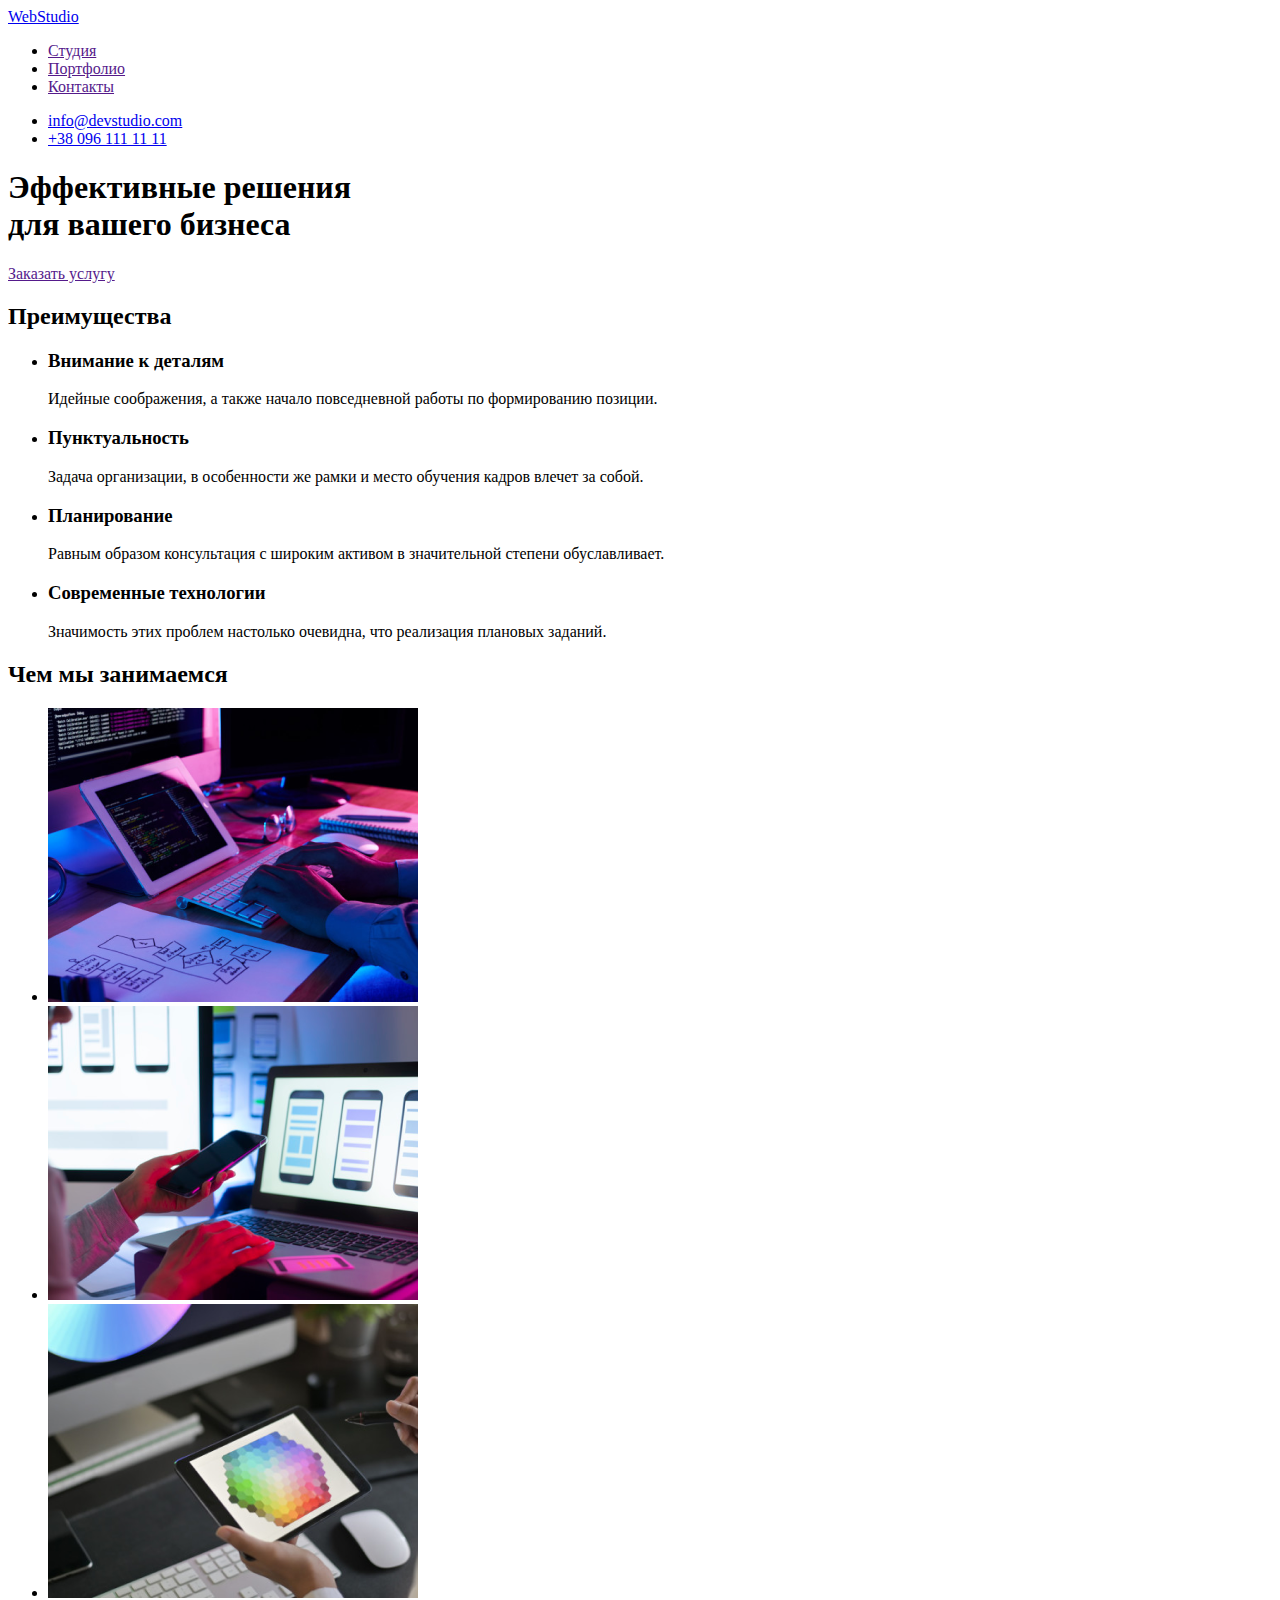
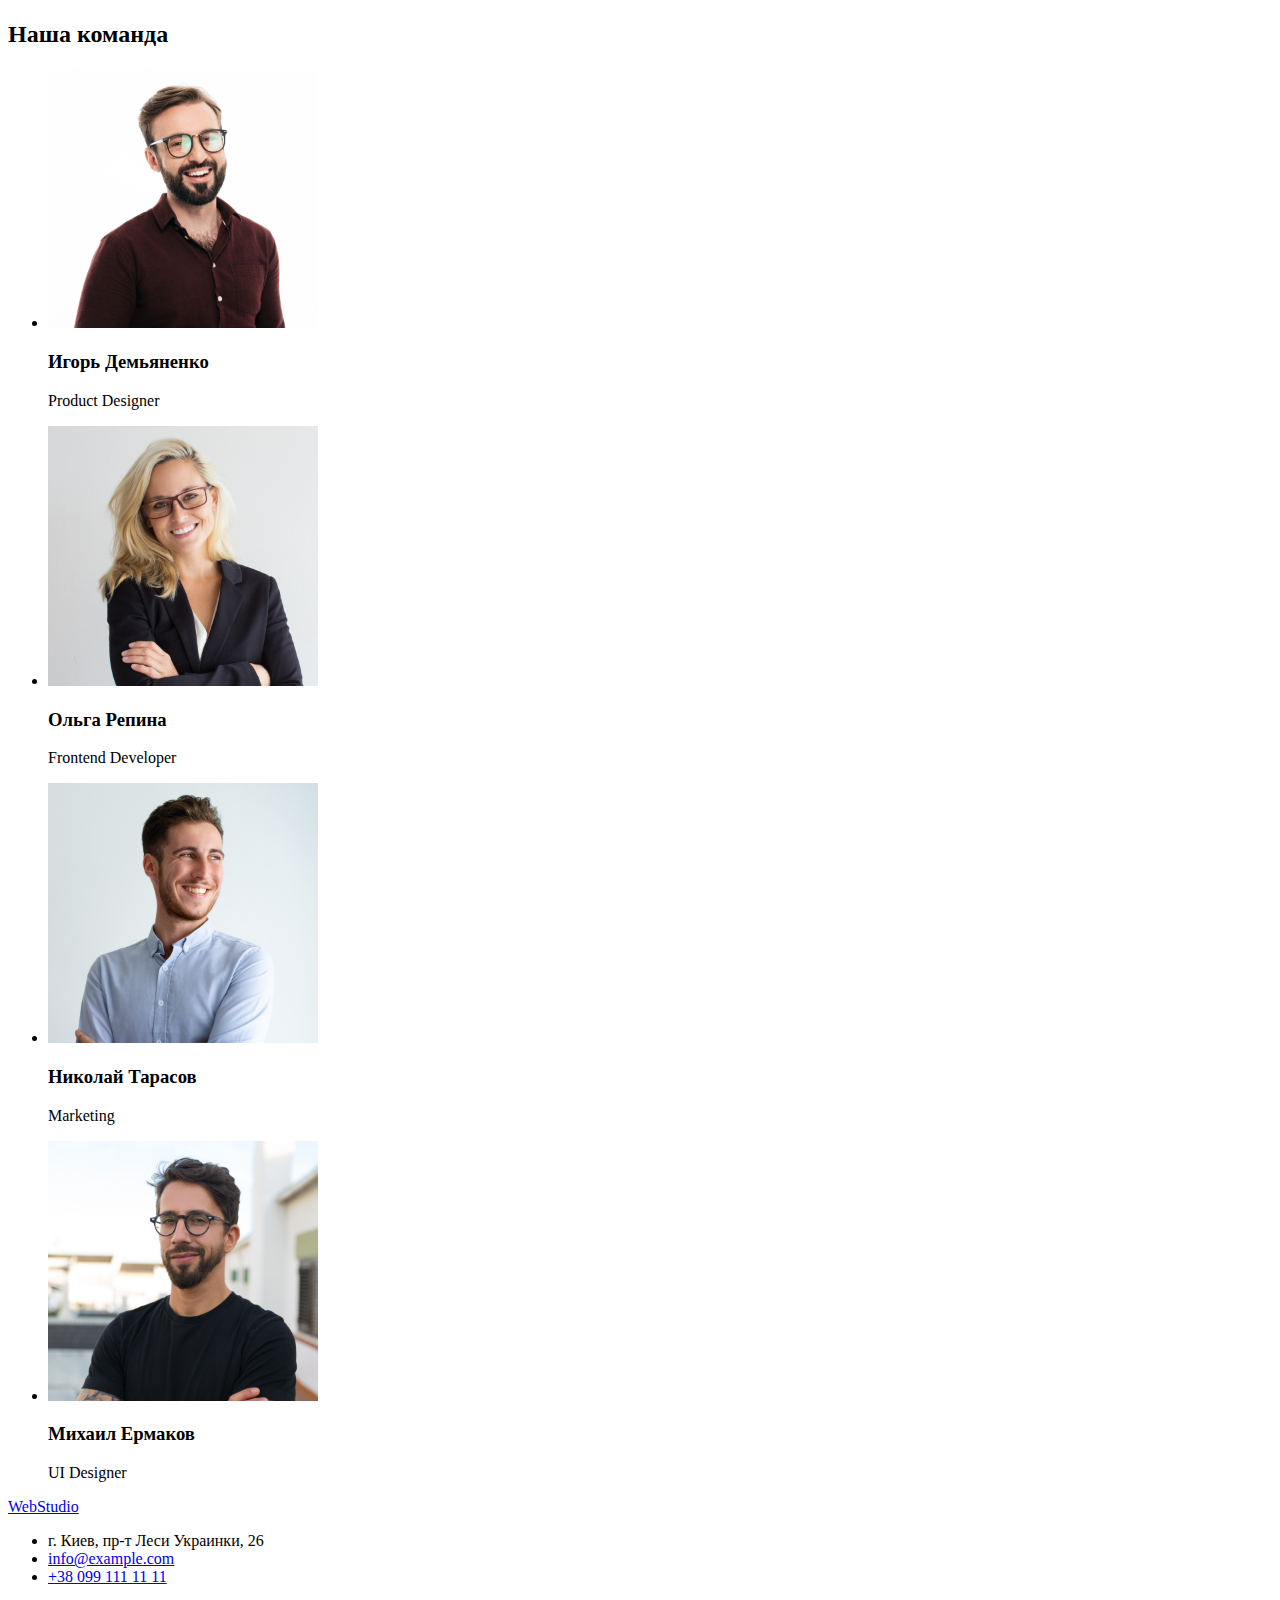
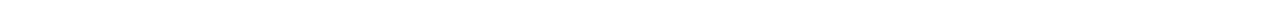
==== index.html @ 2e474a32 "Create index.html" ====
<!DOCTYPE html>
<html lang="ru">
  <head>
    <meta charset="UTF-8" />
    <meta name="viewport" content="width=device-width, initial-scale=1.0" />
    <title>Document</title>
  </head>
  <body>
    <!--Шапка сайта-->
    <header>
      <nav>
        <a href="/index.html">WebStudio</a>
        <ul>
          <li><a href="">Студия</a></li>
          <li><a href="">Портфолио</a></li>
          <li><a href="">Контакты</a></li>
        </ul>
      </nav>
      <ul>
        <li><a href="mailto:info@devstudio.com">info@devstudio.com</a></li>
        <li><a href="tel:+380961111111">+38 096 111 11 11</a></li>
      </ul>
    </header>
    <!--Герой-->
    <section>
      <h1>
        Эффективные решения <br />
        для вашего бизнеса
      </h1>
      <a href="">Заказать услугу</a>
    </section>
    <!--Преимущества-->
    <section>
      <h2>Преимущества</h2>
      <ul>
        <li>
          <h3>Внимание к деталям</h3>
          <p>
            Идейные соображения, а также начало повседневной работы по
            формированию позиции.
          </p>
        </li>
        <li>
          <h3>Пунктуальность</h3>
          <p>
            Задача организации, в особенности же рамки и место обучения кадров
            влечет за собой.
          </p>
        </li>
        <li>
          <h3>Планирование</h3>
          <p>
            Равным образом консультация с широким активом в значительной степени
            обуславливает.
          </p>
        </li>
        <li>
          <h3>Современные технологии</h3>
          <p>
            Значимость этих проблем настолько очевидна, что реализация плановых
            заданий.
          </p>
        </li>
      </ul>
    </section>
    <!--Чем мы занимаемся-->
    <section>
      <h2>Чем мы занимаемся</h2>
      <ul>
        <li>
          <img
            src="images/box.png"
            width="370"
            height="294"
            alt="Руки набирают код програмирования на клавиатуре"
          />
        </li>
        <li>
          <img
            src="images/boxa.png"
            width="370"
            height="294"
            alt="Девушка держит телефон"
          />
        </li>
        <li>
          <img
            src="images/boxb.png"
            width="370"
            height="294"
            alt="Работа с картинкой на планшете"
          />
        </li>
      </ul>
    </section>
    <!--Наша команда-->
    <section>
      <h2>Наша команда</h2>
      <ul>
        <li>
          <img src="images/imgd.png" width="270" height="260" alt="" />
          <h3>Игорь Демьяненко</h3>
          <p>Product Designer</p>
        </li>
        <li>
          <img src="images/imga.png" width="270" height="260" alt="" />
          <h3>Ольга Репина</h3>
          <p>Frontend Developer</p>
        </li>
        <li>
          <img src="images/imgb.png" width="270" height="260" alt="" />
          <h3>Николай Тарасов</h3>
          <p>Marketing</p>
        </li>
        <li>
          <img src="images/imgc.png" width="270" height="260" alt="" />
          <h3>Михаил Ермаков</h3>
          <p>UI Designer</p>
        </li>
      </ul>
    </section>
    <!--Подвал сайта-->
    <footer>
      <a href="/index.html">WebStudio</a>
      <!--Контактные данные-->
      <ul>
        <li>г. Киев, пр-т Леси Украинки, 26</li>
        <li><a href="mailto:info@example.com">info@example.com</a></li>
        <li><a href="tel:+380991111111">+38 099 111 11 11</a></li>
      </ul>
    </footer>
  </body>
</html>
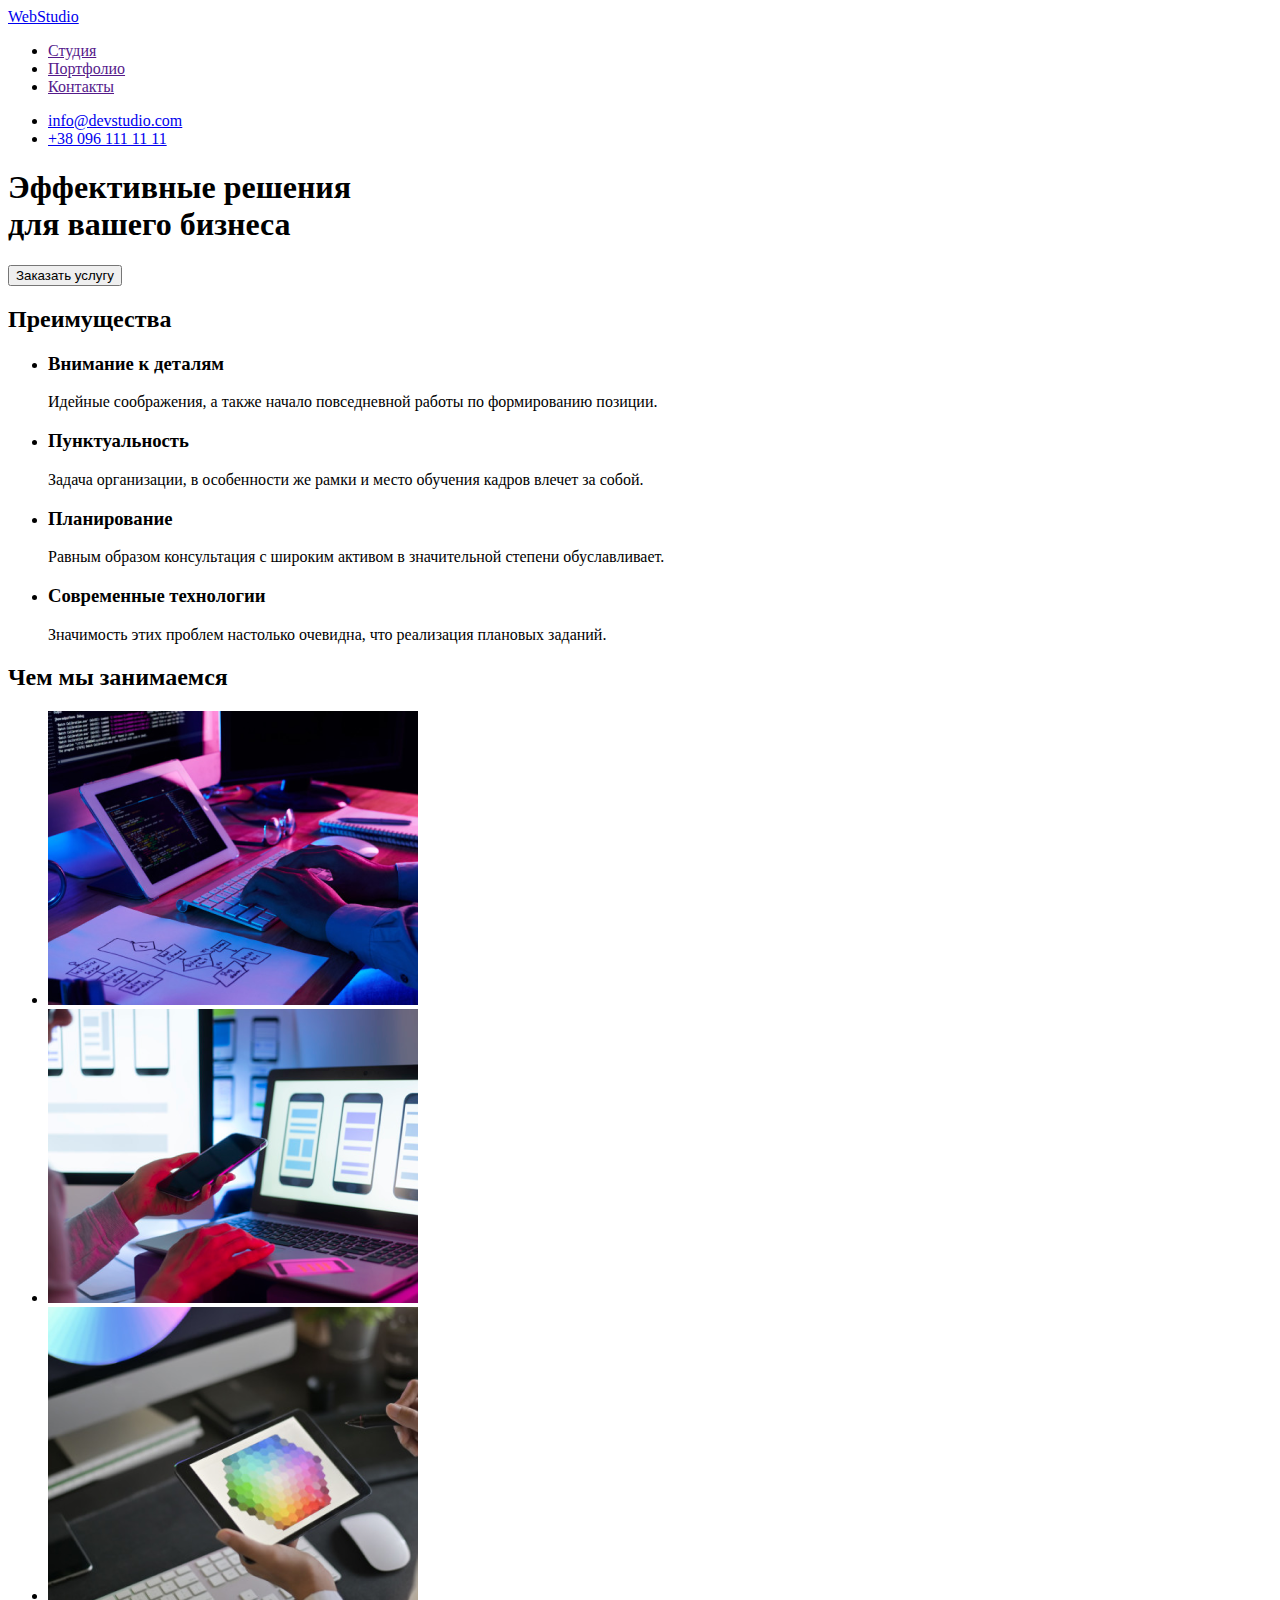
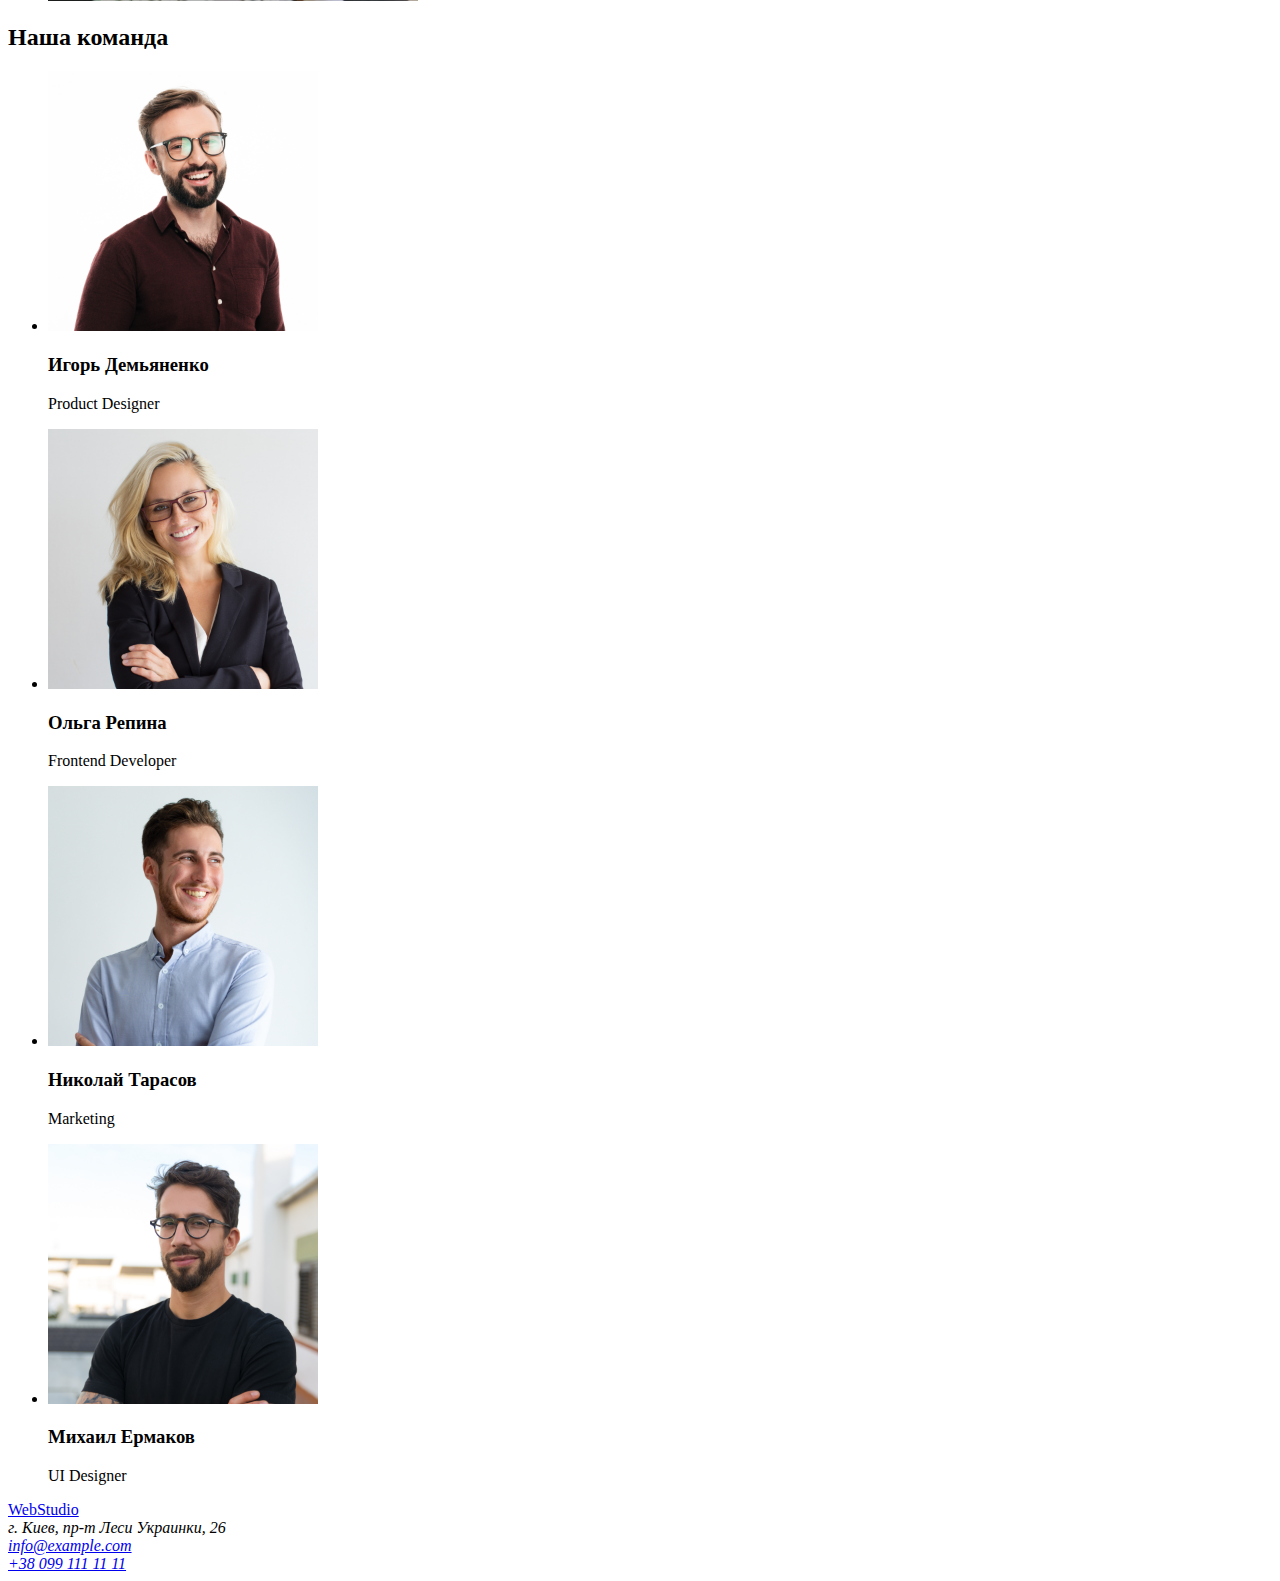
==== commit f28e3920: "Исправления разметки" ====
--- a/index.html
+++ b/index.html
@@ -9,7 +9,7 @@
     <!--Шапка сайта-->
     <header>
       <nav>
-        <a href="/index.html">WebStudio</a>
+        <a href="./index.html">WebStudio</a>
         <ul>
           <li><a href="">Студия</a></li>
           <li><a href="">Портфолио</a></li>
@@ -27,7 +27,7 @@
         Эффективные решения <br />
         для вашего бизнеса
       </h1>
-      <a href="">Заказать услугу</a>
+      <button type="button">Заказать услугу</button>
     </section>
     <!--Преимущества-->
     <section>
@@ -98,22 +98,42 @@
       <h2>Наша команда</h2>
       <ul>
         <li>
-          <img src="images/imgd.png" width="270" height="260" alt="" />
+          <img
+            src="images/imgd.png"
+            width="270"
+            height="260"
+            alt="Селфи мудчины в красной рубашке"
+          />
           <h3>Игорь Демьяненко</h3>
           <p>Product Designer</p>
         </li>
         <li>
-          <img src="images/imga.png" width="270" height="260" alt="" />
+          <img
+            src="images/imga.png"
+            width="270"
+            height="260"
+            alt="Селфи девушки блондинки в очках"
+          />
           <h3>Ольга Репина</h3>
           <p>Frontend Developer</p>
         </li>
         <li>
-          <img src="images/imgb.png" width="270" height="260" alt="" />
+          <img
+            src="images/imgb.png"
+            width="270"
+            height="260"
+            alt="Селфи мужчины в белой рубашке"
+          />
           <h3>Николай Тарасов</h3>
           <p>Marketing</p>
         </li>
         <li>
-          <img src="images/imgc.png" width="270" height="260" alt="" />
+          <img
+            src="images/imgc.png"
+            width="270"
+            height="260"
+            alt="Селфи мужчины в очках и черной футболке"
+          />
           <h3>Михаил Ермаков</h3>
           <p>UI Designer</p>
         </li>
@@ -121,13 +141,11 @@
     </section>
     <!--Подвал сайта-->
     <footer>
-      <a href="/index.html">WebStudio</a>
+      <a href="./index.html">WebStudio</a>
       <!--Контактные данные-->
-      <ul>
-        <li>г. Киев, пр-т Леси Украинки, 26</li>
-        <li><a href="mailto:info@example.com">info@example.com</a></li>
-        <li><a href="tel:+380991111111">+38 099 111 11 11</a></li>
-      </ul>
+      <address>г. Киев, пр-т Леси Украинки, 26</address>
+      <address><a href="mailto:info@example.com">info@example.com</a></address>
+      <address><a href="tel:+380991111111">+38 099 111 11 11</a></address>
     </footer>
   </body>
 </html>
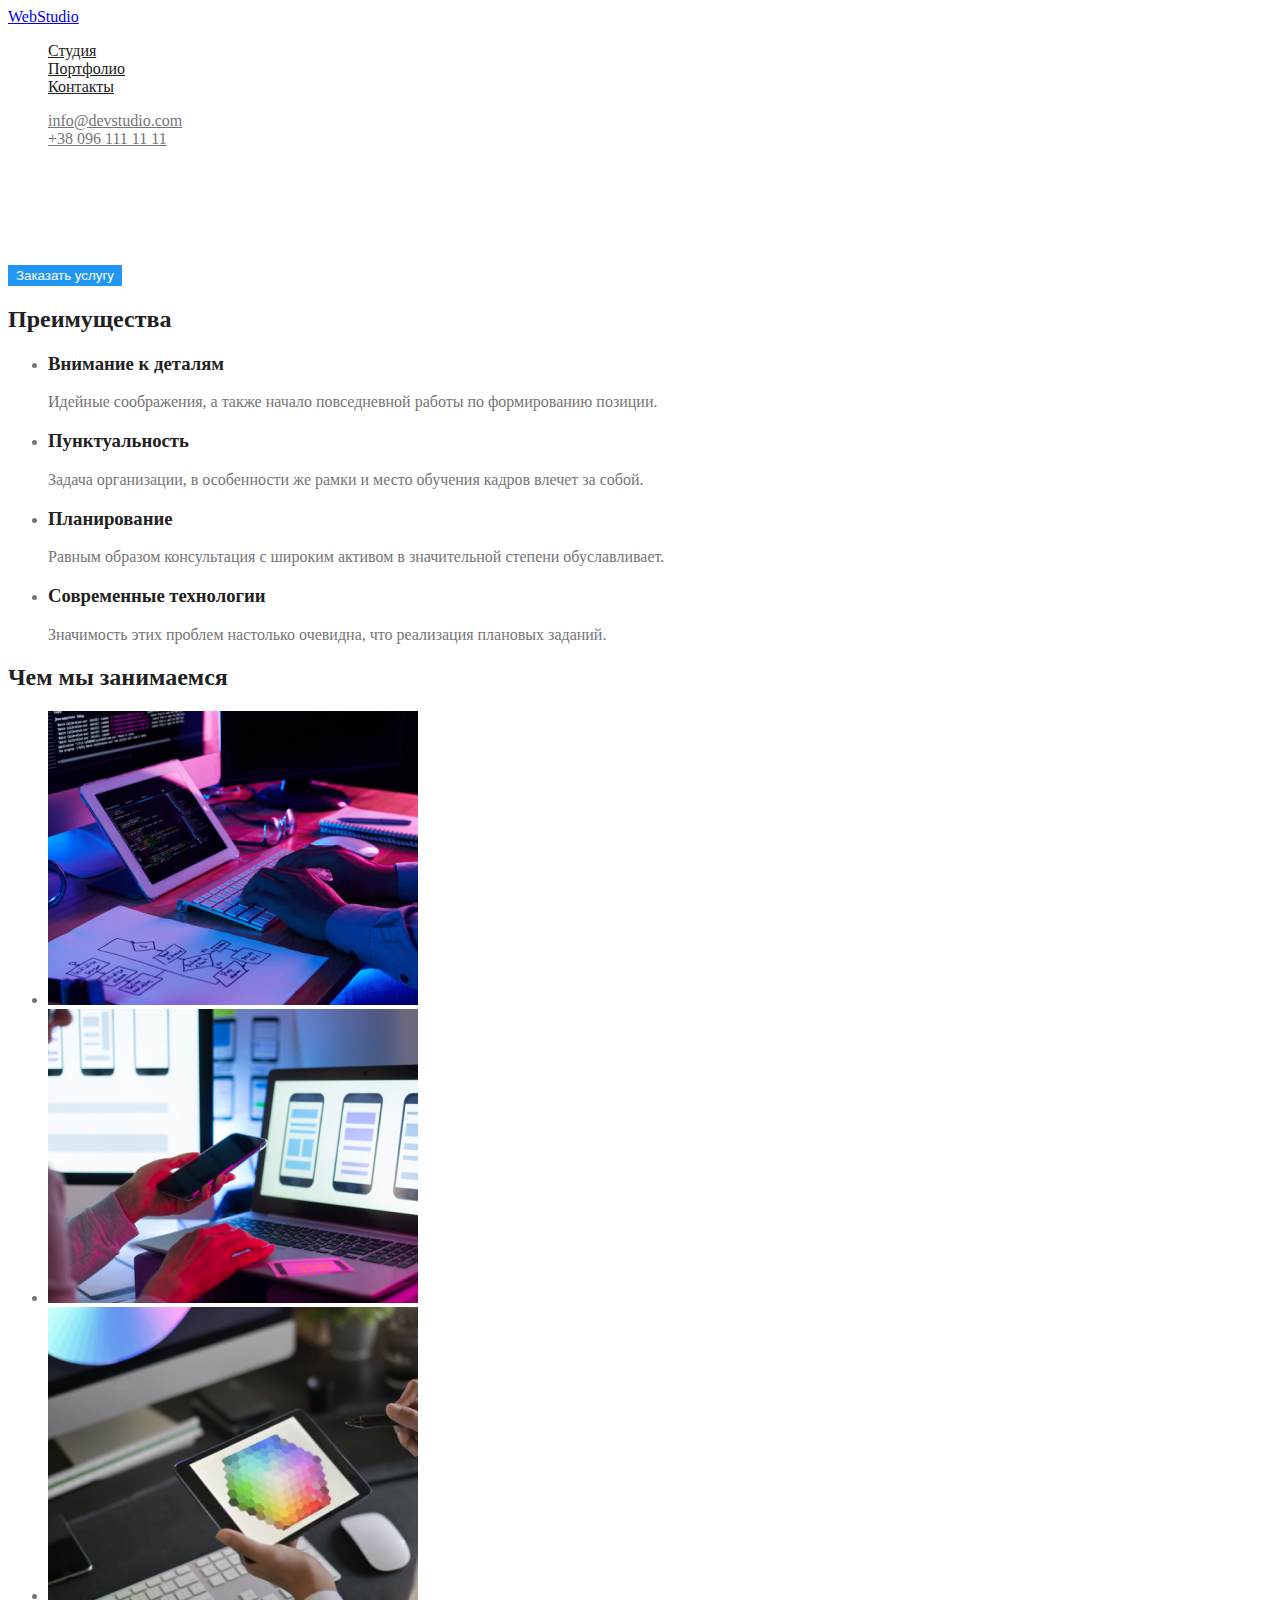
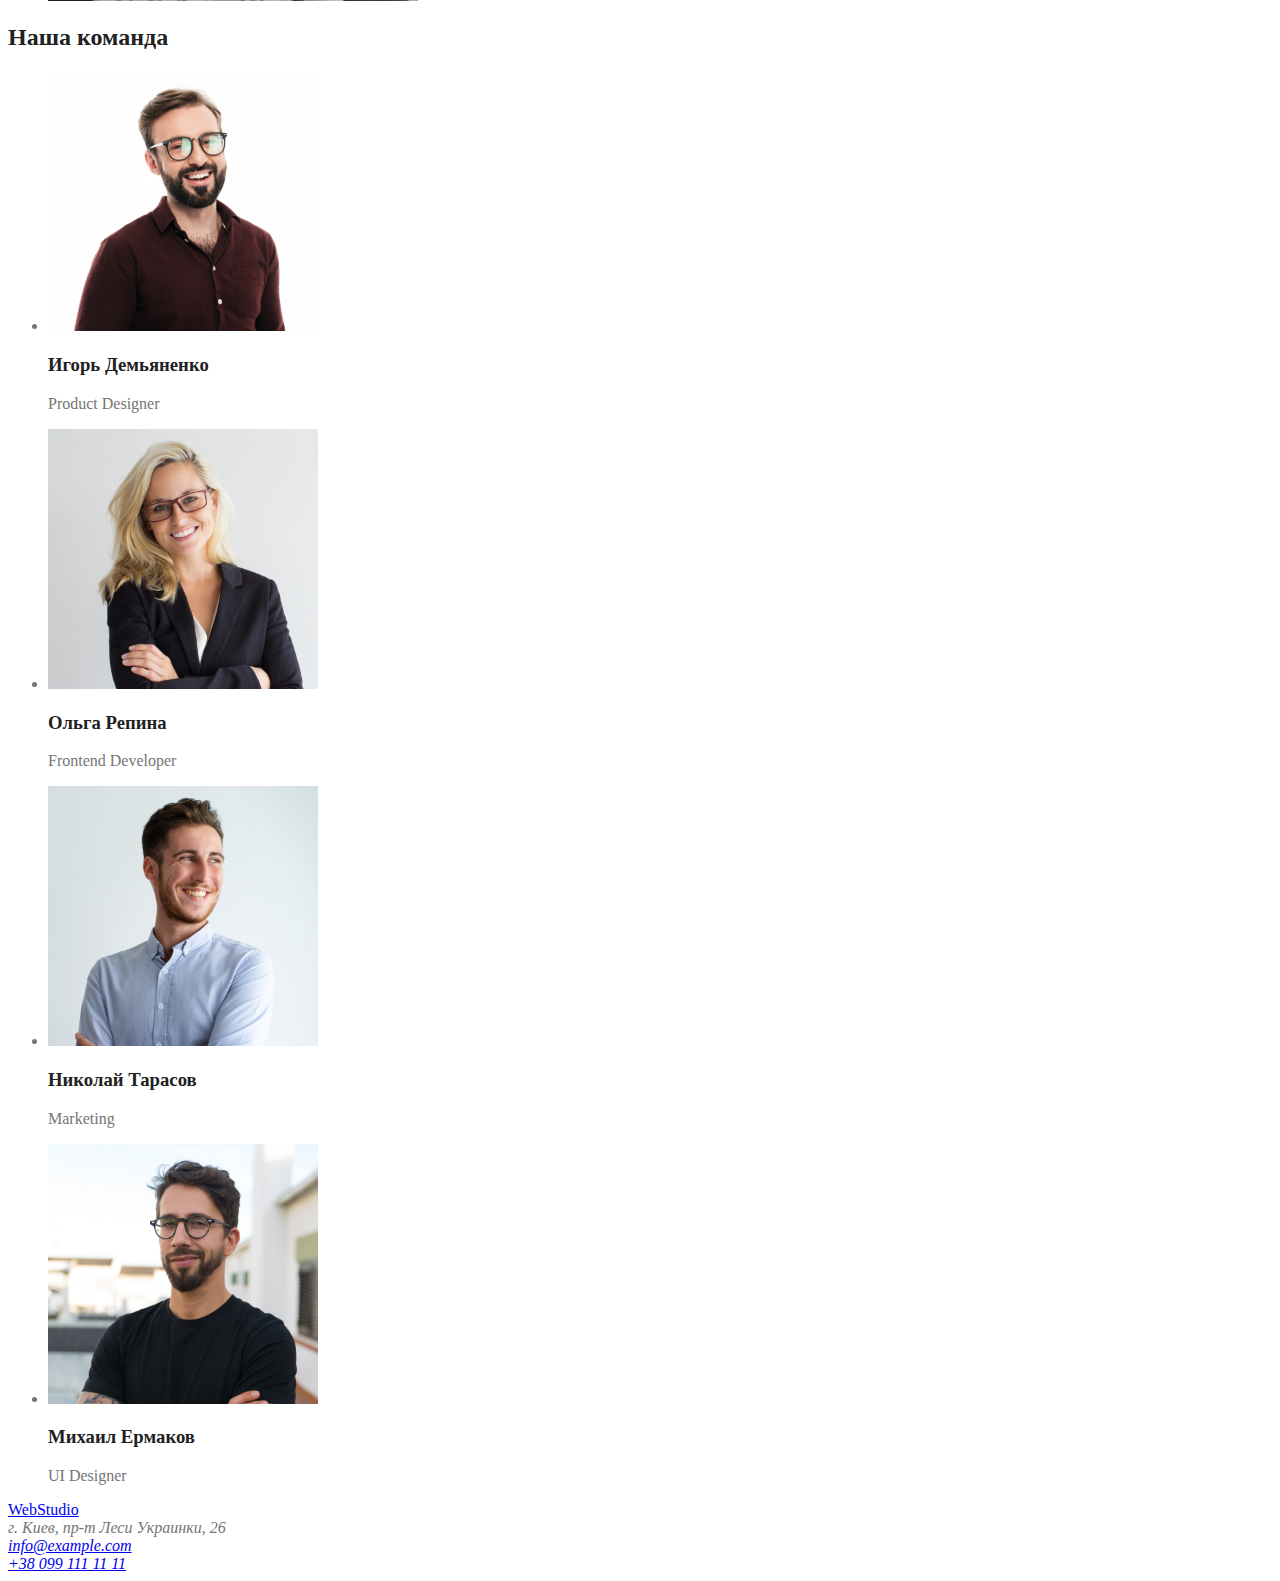
==== commit 93a12e5a: "Изменение названия файла" ====
--- a/index.html
+++ b/index.html
@@ -3,59 +3,65 @@
   <head>
     <meta charset="UTF-8" />
     <meta name="viewport" content="width=device-width, initial-scale=1.0" />
-    <title>Document</title>
+    <title>Студия</title>
+    <link rel="stylesheet" href="./css/styles.css" />
   </head>
-  <body>
+
+  <body class="page">
     <!--Шапка сайта-->
     <header>
       <nav>
-        <a href="./index.html">WebStudio</a>
-        <ul>
-          <li><a href="">Студия</a></li>
-          <li><a href="">Портфолио</a></li>
-          <li><a href="">Контакты</a></li>
+        <a href="./studio.html">WebStudio</a>
+        <ul class="site-nav list">
+          <li><a href="./index.html" class="link">Студия</a></li>
+          <li><a href="./portfolio.html" class="link">Портфолио</a></li>
+          <li><a href="#contacts" class="link">Контакты</a></li>
         </ul>
       </nav>
-      <ul>
-        <li><a href="mailto:info@devstudio.com">info@devstudio.com</a></li>
-        <li><a href="tel:+380961111111">+38 096 111 11 11</a></li>
+      <ul class="site-contacts list">
+        <li>
+          <a href="mailto:info@devstudio.com" class="link"
+            >info@devstudio.com</a
+          >
+        </li>
+        <li><a href="tel:+380961111111" class="link">+38 096 111 11 11</a></li>
       </ul>
     </header>
     <!--Герой-->
-    <section>
-      <h1>
+    <section class="hero">
+      <h1 class="hero-title">
         Эффективные решения <br />
         для вашего бизнеса
       </h1>
-      <button type="button">Заказать услугу</button>
+      <button type="button" class="button">Заказать услугу</button>
     </section>
     <!--Преимущества-->
-    <section>
-      <h2>Преимущества</h2>
-      <ul>
+    <section class="section">
+      <h2 class="section-title">Преимущества</h2>
+      <ul class="features">
         <li>
-          <h3>Внимание к деталям</h3>
+          <h3 class="title">Внимание к деталям</h3>
           <p>
             Идейные соображения, а также начало повседневной работы по
             формированию позиции.
           </p>
         </li>
         <li>
-          <h3>Пунктуальность</h3>
+          <h3 class="title">Пунктуальность</h3>
           <p>
             Задача организации, в особенности же рамки и место обучения кадров
             влечет за собой.
           </p>
         </li>
         <li>
-          <h3>Планирование</h3>
+          <h3 class="title">Планирование</h3>
           <p>
             Равным образом консультация с широким активом в значительной степени
             обуславливает.
           </p>
         </li>
         <li>
-          <h3>Современные технологии</h3>
+          <h3 class="title">Современные технологии</h3>
           <p>
             Значимость этих проблем настолько очевидна, что реализация плановых
             заданий.
@@ -64,8 +70,8 @@
       </ul>
     </section>
     <!--Чем мы занимаемся-->
-    <section>
-      <h2>Чем мы занимаемся</h2>
+    <section class="section">
+      <h2 class="section-title">Чем мы занимаемся</h2>
       <ul>
         <li>
           <img
@@ -94,9 +100,9 @@
       </ul>
     </section>
     <!--Наша команда-->
-    <section>
-      <h2>Наша команда</h2>
-      <ul>
+    <section class="section">
+      <h2 class="section-title">Наша команда</h2>
+      <ul class="personal-name">
         <li>
           <img
             src="images/imgd.png"
@@ -104,7 +110,7 @@
             height="260"
             alt="Селфи мудчины в красной рубашке"
           />
-          <h3>Игорь Демьяненко</h3>
+          <h3 class="title">Игорь Демьяненко</h3>
           <p>Product Designer</p>
         </li>
         <li>
@@ -114,7 +120,7 @@
             height="260"
             alt="Селфи девушки блондинки в очках"
           />
-          <h3>Ольга Репина</h3>
+          <h3 class="title">Ольга Репина</h3>
           <p>Frontend Developer</p>
         </li>
         <li>
@@ -124,7 +130,7 @@
             height="260"
             alt="Селфи мужчины в белой рубашке"
           />
-          <h3>Николай Тарасов</h3>
+          <h3 class="title">Николай Тарасов</h3>
           <p>Marketing</p>
         </li>
         <li>
@@ -134,7 +140,7 @@
             height="260"
             alt="Селфи мужчины в очках и черной футболке"
           />
-          <h3>Михаил Ермаков</h3>
+          <h3 class="title">Михаил Ермаков</h3>
           <p>UI Designer</p>
         </li>
       </ul>
@@ -143,7 +149,7 @@
     <footer>
       <a href="./index.html">WebStudio</a>
       <!--Контактные данные-->
-      <address>г. Киев, пр-т Леси Украинки, 26</address>
+      <address id="contacts">г. Киев, пр-т Леси Украинки, 26</address>
       <address><a href="mailto:info@example.com">info@example.com</a></address>
       <address><a href="tel:+380991111111">+38 099 111 11 11</a></address>
     </footer>
--- a/css/styles.css
+++ b/css/styles.css
@@ -0,0 +1,56 @@
+:root {
+  --primary-text-color: #757575;
+  --title-text-color: #212121;
+  --accent-text-color: #2196f3;
+  --primary-white-color: #ffffff;
+}
+
+.page {
+  background-color: #ffffff;
+  color: var(--primary-text-color);
+}
+
+.list {
+  list-style: none;
+}
+
+/* site nav */
+.site-nav .link {
+  color: var(--title-text-color);
+}
+.site-nav .link:hover,
+.site-nav .link:focus {
+  color: var(--accent-text-color);
+}
+
+/* site contacts */
+.site-contacts .link {
+  color: var(--primary-text-color);
+}
+.site-contacts .link:hover,
+.site-contacts .link:focus {
+  color: var(--accent-text-color);
+}
+/* main */
+.hero-title {
+  color: var(--primary-white-color);
+}
+.section-title {
+  color: var(--title-text-color);
+}
+
+/* features */
+.features .title {
+  color: var(--title-text-color);
+}
+
+/* Our team */
+.personal-name .title {
+  color: var(--title-text-color);
+}
+
+.button {
+  color: var(--primary-white-color);
+  background-color: var(--accent-text-color);
+  border-color: transparent;
+}
